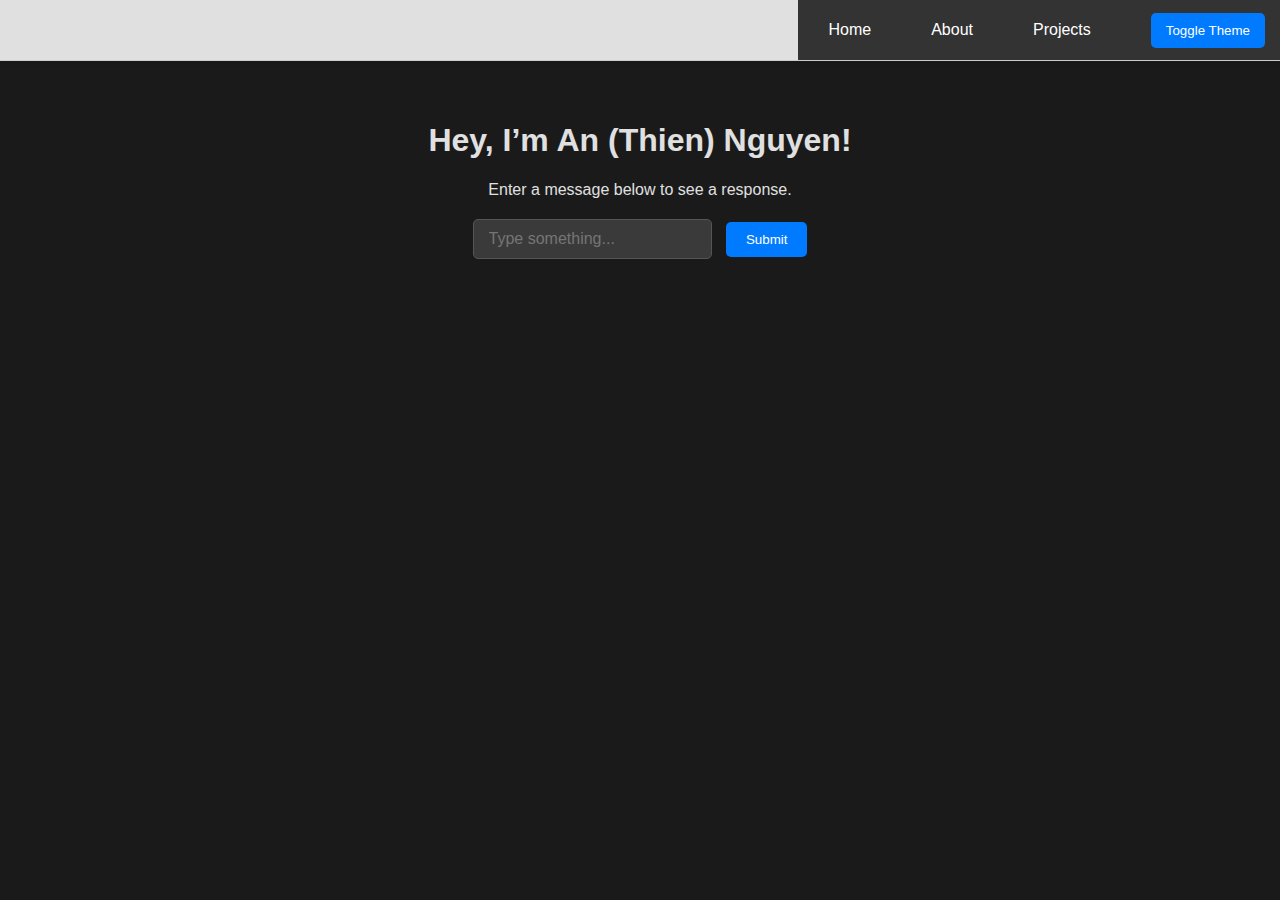
==== index.html @ 4a95640a "initial commit" ====
<!DOCTYPE html>
<html lang="en">

<head>
    <meta charset="UTF-8">
    <title>Your Name - Interactive Portfolio</title>
    <link rel="stylesheet" href="assets/css/style.css">
</head>

<body>
    <!-- Navigation Bar -->
    <nav>
        <div class="nav-left"></div>
        <div class="nav-right">
            <ul>
                <li><a href="index.html">Home</a></li>
                <li><a href="pages/about.html">About</a></li>
                <li><a href="pages/projects.html">Projects</a></li>
                <li><button id="theme-toggle">Toggle Theme</button></li>
            </ul>
        </div>
    </nav>

    <!-- Main Content -->
    <main>
        <h1>Hey, I’m An (Thien) Nguyen!</h1>
        <p>Enter a message below to see a response.</p>
        <div id="response-window" class="response-window hidden">
            <p id="response-text"></p>
        </div>
        <div class="input-container">
            <input type="text" id="user-input" placeholder="Type something...">
            <button onclick="handleInput()">Submit</button>
        </div>
    </main>

    <script src="assets/js/script.js"></script>
</body>

</html>
---- assets/css/style.css ----
:root {
    --bg-color: #1a1a1a;
    /* Dark mode background */
    --text-color: #e0e0e0;
    /* Light text for dark mode */
    --nav-bg-left: #e0e0e0;
    /* Light gray for left nav */
    --nav-bg-right: #333;
    /* Dark gray for right nav */
    --nav-text: #fff;
    /* Nav text */
    --input-bg: #3a3a3a;
    /* Input background */
    --input-border: #555;
    /* Input border */
    --button-bg: #007bff;
    /* Button background */
    --button-hover: #0056b3;
    /* Button hover */
    --response-bg: #2a2a2a;
    /* Response window background */
    --response-text: #e0e0e0;
    /* Response text color */
}

/* Light mode overrides */
[data-theme="light"] {
    --bg-color: #f0f0f0;
    /* Light mode background */
    --text-color: #333;
    /* Dark text for light mode */
    --nav-bg-left: #f0f0f0;
    /* Light gray for left nav */
    --nav-bg-right: #666;
    /* Lighter dark gray for right nav */
    --nav-text: #fff;
    /* Nav text */
    --input-bg: #fff;
    /* Input background */
    --input-border: #ccc;
    /* Input border */
    --button-bg: #007bff;
    /* Button background */
    --button-hover: #0056b3;
    /* Button hover */
    --response-bg: #fff;
    /* Response window background */
    --response-text: #333;
    /* Response text color */
}

body {
    font-family: Arial, sans-serif;
    margin: 0;
    padding: 0;
    background-color: var(--bg-color);
    color: var(--text-color);
    display: flex;
    flex-direction: column;
    align-items: center;
    min-height: 100vh;
    transition: background-color 0.3s, color 0.3s;
}

nav {
    width: 100%;
    display: flex;
    justify-content: space-between;
    border-bottom: 1px solid #ccc;
    box-shadow: 0 2px 4px rgba(0, 0, 0, 0.1);
}

.nav-left {
    flex-grow: 1;
    background-color: var(--nav-bg-left);
    height: 60px;
}

.nav-right {
    display: flex;
    align-items: center;
    background-color: var(--nav-bg-right);
    height: 60px;
}

nav ul {
    list-style: none;
    padding: 0;
    margin: 0;
    display: flex;
    align-items: center;
}

nav ul li {
    margin: 0 15px;
}

nav ul li a {
    color: var(--nav-text);
    text-decoration: none;
    padding: 10px 15px;
    display: block;
}

nav ul li a:hover {
    background-color: #555;
}

#theme-toggle {
    background-color: var(--button-bg);
    color: var(--nav-text);
    border: none;
    padding: 10px 15px;
    border-radius: 5px;
    cursor: pointer;
    margin-left: 15px;
}

#theme-toggle:hover {
    background-color: var(--button-hover);
}

main {
    margin-top: 20px;
    text-align: center;
    flex-grow: 1;
    padding: 20px;
}

.input-container {
    margin-top: 20px;
}

#user-input {
    padding: 10px 15px;
    border: 1px solid var(--input-border);
    border-radius: 5px;
    background-color: var(--input-bg);
    color: var(--text-color);
    font-size: 16px;
    outline: none;
    transition: background-color 0.3s, border-color 0.3s, color 0.3s;
}

button {
    padding: 10px 20px;
    background-color: var(--button-bg);
    color: white;
    border: none;
    border-radius: 5px;
    cursor: pointer;
    margin-left: 10px;
    transition: background-color 0.3s;
}

button:hover {
    background-color: var(--button-hover);
}

.response-window {
    margin-top: 20px;
    padding: 20px;
    background-color: var(--response-bg);
    color: var(--response-text);
    border-radius: 5px;
    box-shadow: 0 0 10px rgba(0, 0, 0, 0.1);
    opacity: 0;
    transition: opacity 0.5s ease-in-out;
    display: inline-block;
}

.response-window.show {
    opacity: 1;
}

.hidden {
    display: none;
}
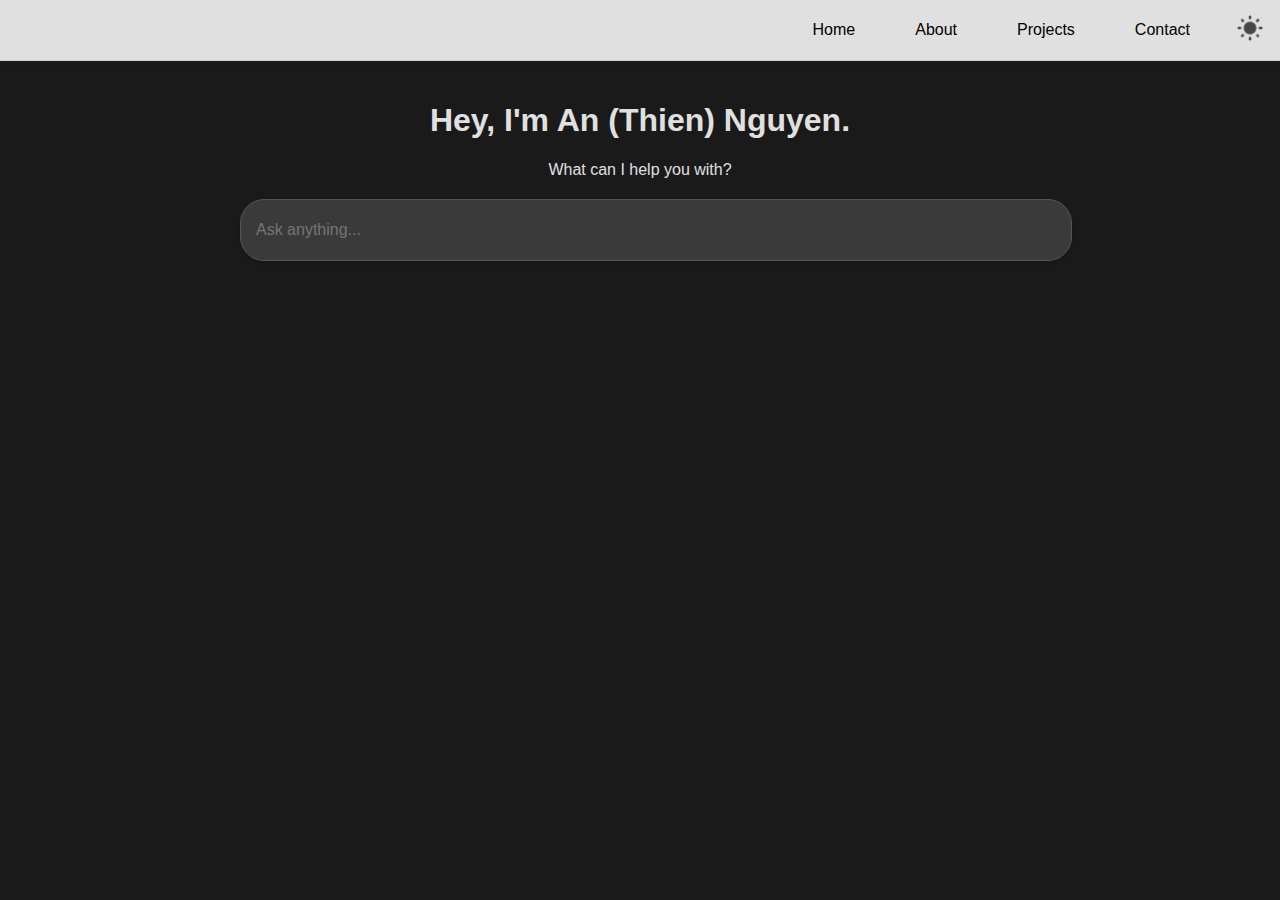
==== commit 61ba5293: "feat: floating window that displays content ("Hello" for now), reformatted some code." ====
--- a/index.html
+++ b/index.html
@@ -3,36 +3,53 @@
 
 <head>
     <meta charset="UTF-8">
-    <title>Your Name - Interactive Portfolio</title>
+    <title>An (Thien) Nguyen</title>
     <link rel="stylesheet" href="assets/css/style.css">
 </head>
 
 <body>
-    <!-- Navigation Bar -->
-    <nav>
+    <!-- Navigation bar -->
+    <nav id="desktop-nav">
         <div class="nav-left"></div>
         <div class="nav-right">
             <ul>
-                <li><a href="index.html">Home</a></li>
-                <li><a href="pages/about.html">About</a></li>
-                <li><a href="pages/projects.html">Projects</a></li>
-                <li><button id="theme-toggle">Toggle Theme</button></li>
+                <li><a href="#home">Home</a></li>
+                <li><a href="#about">About</a></li>
+                <li><a href="#projects">Projects</a></li>
+                <li><a href="#contact">Contact</a></li>
+                <li>
+                    <button id="theme-toggle">
+                        <img id="theme-icon" src="assets/images/buttons/light-mode.png" alt="Theme Toggle" width="30px"
+                            height="30">
+                    </button>
+                </li>
             </ul>
         </div>
     </nav>
 
-    <!-- Main Content -->
     <main>
-        <h1>Hey, I’m An (Thien) Nguyen!</h1>
-        <p>Enter a message below to see a response.</p>
-        <div id="response-window" class="response-window hidden">
-            <p id="response-text"></p>
-        </div>
+        <h1>Hey, I'm An (Thien) Nguyen.</h1>
+        <p>What can I help you with?</p>
+
         <div class="input-container">
-            <input type="text" id="user-input" placeholder="Type something...">
-            <button onclick="handleInput()">Submit</button>
+            <input type="text" id="user-input" placeholder="Ask anything...">
         </div>
     </main>
+
+    <!-- File Explorer-like Window -->
+    <div id="explorer-window" class="explorer-window hidden">
+        <div class="explorer-header">
+            <div class="explorer-buttons">
+                <button id="minimize-btn" class="explorer-btn minimize"></button>
+                <button id="copy-btn" class="explorer-btn copy"></button>
+                <button id="download-btn" class="explorer-btn download"></button>
+                <button id="exit-btn" class="explorer-btn exit"></button>
+            </div>
+        </div>
+        <div class="explorer-content">
+            <p id="explorer-text"></p>
+        </div>
+    </div>
 
     <script src="assets/js/script.js"></script>
 </body>
--- a/assets/css/style.css
+++ b/assets/css/style.css
@@ -1,56 +1,32 @@
 :root {
     --bg-color: #1a1a1a;
-    /* Dark mode background */
     --text-color: #e0e0e0;
-    /* Light text for dark mode */
+
     --nav-bg-left: #e0e0e0;
-    /* Light gray for left nav */
-    --nav-bg-right: #333;
-    /* Dark gray for right nav */
-    --nav-text: #fff;
-    /* Nav text */
+    --nav-bg-right: #e0e0e0;
+    --nav-text: #000;
+
     --input-bg: #3a3a3a;
-    /* Input background */
     --input-border: #555;
-    /* Input border */
+
     --button-bg: #007bff;
-    /* Button background */
     --button-hover: #0056b3;
-    /* Button hover */
-    --response-bg: #2a2a2a;
-    /* Response window background */
-    --response-text: #e0e0e0;
-    /* Response text color */
 }
 
-/* Light mode overrides */
 [data-theme="light"] {
-    --bg-color: #f0f0f0;
-    /* Light mode background */
+    --bg-color: #f5f5f5;
     --text-color: #333;
-    /* Dark text for light mode */
-    --nav-bg-left: #f0f0f0;
-    /* Light gray for left nav */
-    --nav-bg-right: #666;
-    /* Lighter dark gray for right nav */
-    --nav-text: #fff;
-    /* Nav text */
-    --input-bg: #fff;
-    /* Input background */
+
+    --nav-bg-left: #f5f5f5;
+    --nav-bg-right: #f5f5f5;
+    --nav-text: #333;
+
+    --input-bg: #f5f5f5;
     --input-border: #ccc;
-    /* Input border */
-    --button-bg: #007bff;
-    /* Button background */
-    --button-hover: #0056b3;
-    /* Button hover */
-    --response-bg: #fff;
-    /* Response window background */
-    --response-text: #333;
-    /* Response text color */
 }
 
 body {
-    font-family: Arial, sans-serif;
+    font-family: Arial, Helvetica, sans-serif;
     margin: 0;
     padding: 0;
     background-color: var(--bg-color);
@@ -62,24 +38,24 @@
     transition: background-color 0.3s, color 0.3s;
 }
 
+/* Navigation bar */
 nav {
-    width: 100%;
     display: flex;
     justify-content: space-between;
+    width: 100%;
+    background: linear-gradient(to right, var(--nav-bg-left), var(--nav-bg-right));
     border-bottom: 1px solid #ccc;
     box-shadow: 0 2px 4px rgba(0, 0, 0, 0.1);
 }
 
 .nav-left {
     flex-grow: 1;
-    background-color: var(--nav-bg-left);
     height: 60px;
 }
 
 .nav-right {
     display: flex;
     align-items: center;
-    background-color: var(--nav-bg-right);
     height: 60px;
 }
 
@@ -107,23 +83,27 @@
 }
 
 #theme-toggle {
-    background-color: var(--button-bg);
-    color: var(--nav-text);
+    background: none;
     border: none;
-    padding: 10px 15px;
-    border-radius: 5px;
+    padding: 0;
     cursor: pointer;
-    margin-left: 15px;
 }
 
 #theme-toggle:hover {
-    background-color: var(--button-hover);
+    filter: brightness(0.8);
+    transform: scale(1.1);
+    transition: transform 0.2s ease-in-out;
 }
 
+#theme-icon {
+    display: block;
+}
+
+/* Main content */
 main {
-    margin-top: 20px;
     text-align: center;
-    flex-grow: 1;
+    width: 100%;
+    max-width: 800px;
     padding: 20px;
 }
 
@@ -132,47 +112,83 @@
 }
 
 #user-input {
+    width: 100%;
+    height: 40px;
+    border-radius: 24px;
     padding: 10px 15px;
     border: 1px solid var(--input-border);
-    border-radius: 5px;
     background-color: var(--input-bg);
     color: var(--text-color);
     font-size: 16px;
     outline: none;
     transition: background-color 0.3s, border-color 0.3s, color 0.3s;
+    box-shadow: 0 2px 5px rgba(0, 0, 0, 0.1);
 }
 
-button {
-    padding: 10px 20px;
-    background-color: var(--button-bg);
-    color: white;
-    border: none;
-    border-radius: 5px;
-    cursor: pointer;
-    margin-left: 10px;
-    transition: background-color 0.3s;
+/* File Explorer-like Window */
+.explorer-window {
+    position: fixed;
+    top: 50%;
+    left: 50%;
+    transform: translate(-50%, -50%);
+    width: 400px;
+    min-width: 300px;
+    min-height: 200px;
+    background-color: var(--bg-color);
+    border: 1px solid var(--input-border);
+    border-radius: 8px;
+    box-shadow: 0 4px 10px rgba(0, 0, 0, 0.2);
+    z-index: 1000;
+    display: none;
+    /* Hide the window initially */
 }
 
-button:hover {
-    background-color: var(--button-hover);
+.explorer-window.show {
+    display: block;
+    /* Show the window */
 }
 
-.response-window {
-    margin-top: 20px;
-    padding: 20px;
-    background-color: var(--response-bg);
-    color: var(--response-text);
-    border-radius: 5px;
-    box-shadow: 0 0 10px rgba(0, 0, 0, 0.1);
-    opacity: 0;
-    transition: opacity 0.5s ease-in-out;
-    display: inline-block;
+.explorer-header {
+    padding: 10px;
+    background-color: var(--nav-bg-left);
+    border-bottom: 1px solid var(--input-border);
+    border-top-left-radius: 8px;
+    border-top-right-radius: 8px;
+    display: flex;
+    justify-content: flex-end;
+    cursor: move;
 }
 
-.response-window.show {
-    opacity: 1;
+.explorer-buttons {
+    display: flex;
+    gap: 5px;
 }
 
-.hidden {
-    display: none;
+.explorer-btn {
+    width: 12px;
+    height: 12px;
+    border-radius: 50%;
+    border: none;
+    cursor: pointer;
+}
+
+.explorer-btn.minimize {
+    background-color: #ffcc00;
+}
+
+.explorer-btn.copy {
+    background-color: #00ccff;
+}
+
+.explorer-btn.download {
+    background-color: #00ff00;
+}
+
+.explorer-btn.exit {
+    background-color: #ff0000;
+}
+
+.explorer-content {
+    padding: 20px;
+    color: var(--text-color);
 }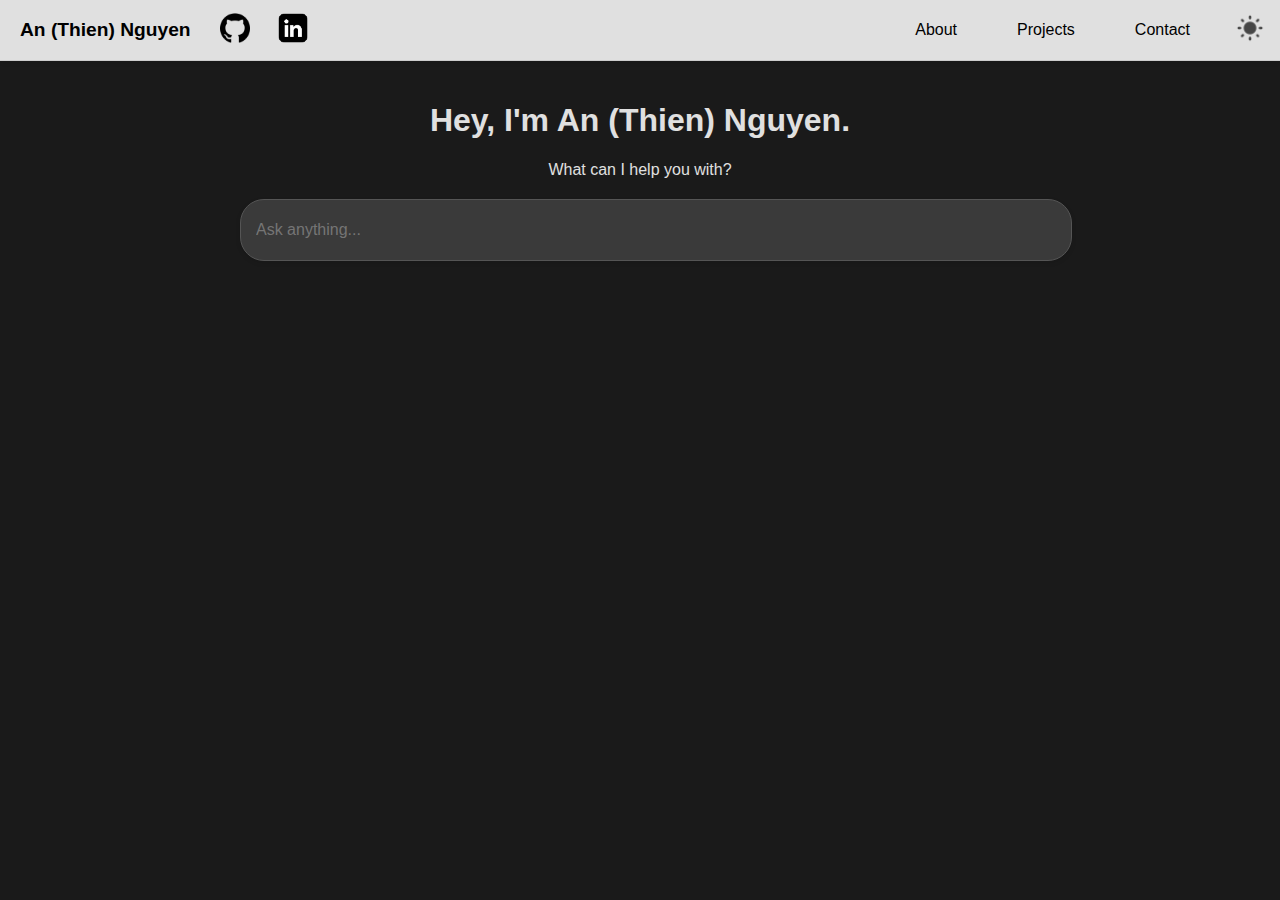
==== commit 25ab76bc: "feat: semi-NLP" ====
--- a/index.html
+++ b/index.html
@@ -10,10 +10,20 @@
 <body>
     <!-- Navigation bar -->
     <nav id="desktop-nav">
-        <div class="nav-left"></div>
+        <div class="nav-left">
+            <a href="#home" class="name"> An (Thien) Nguyen </a>
+            <div class="social-buttons">
+                <a href="https://github.com/p1neapplechoco" target="_blank">
+                    <img src="assets/images/icons/github.png" alt="GitHub" width="48" height="48">
+                </a>
+                <a href="https://linkedin.com/in/ngthienaans" target="_blank">
+                    <img src="assets/images/icons/linkedin.png" alt="LinkedIn" width="48" height="48">
+                </a>
+            </div>
+        </div>
         <div class="nav-right">
             <ul>
-                <li><a href="#home">Home</a></li>
+                <!-- <li><a href="#home">Home</a></li> -->
                 <li><a href="#about">About</a></li>
                 <li><a href="#projects">Projects</a></li>
                 <li><a href="#contact">Contact</a></li>
@@ -39,11 +49,12 @@
     <!-- File Explorer-like Window -->
     <div id="explorer-window" class="explorer-window hidden">
         <div class="explorer-header">
+            <div class="explorer-title">Explorer</div>
             <div class="explorer-buttons">
-                <button id="minimize-btn" class="explorer-btn minimize"></button>
-                <button id="copy-btn" class="explorer-btn copy"></button>
-                <button id="download-btn" class="explorer-btn download"></button>
-                <button id="exit-btn" class="explorer-btn exit"></button>
+                <button id="minimize-btn" class="explorer-btn minimize" title="Minimize"></button>
+                <button id="copy-btn" class="explorer-btn copy" title="Copy Text"></button>
+                <button id="download-btn" class="explorer-btn download" title="Download"></button>
+                <button id="exit-btn" class="explorer-btn exit" title="Close Window"></button>
             </div>
         </div>
         <div class="explorer-content">
--- a/assets/css/style.css
+++ b/assets/css/style.css
@@ -48,9 +48,46 @@
     box-shadow: 0 2px 4px rgba(0, 0, 0, 0.1);
 }
 
+/* Navigation bar */
+/* Navigation bar */
 .nav-left {
     flex-grow: 1;
+    display: flex;
+    align-items: center;
     height: 60px;
+    padding-left: 20px;
+    /* Add some padding */
+}
+
+.name {
+    font-size: 1.2rem;
+    font-weight: bold;
+    color: var(--nav-text);
+    margin-right: 20px;
+    /* Space between name and buttons */
+    text-decoration: none;
+    /* Remove underline */
+}
+
+.name:hover {
+    text-decoration: none;
+    /* Ensure no underline on hover */
+}
+
+.social-buttons {
+    display: flex;
+    gap: 10px;
+    /* Space between buttons */
+}
+
+.social-buttons a {
+    display: inline-block;
+    transition: transform 0.2s ease-in-out;
+}
+
+.social-buttons a:hover {
+    transform: scale(1.1);
+    /* Slight zoom on hover */
 }
 
 .nav-right {
@@ -155,13 +192,30 @@
     border-top-left-radius: 8px;
     border-top-right-radius: 8px;
     display: flex;
-    justify-content: flex-end;
+    align-items: center;
+    /* Center items vertically */
+    justify-content: space-between;
+    /* Space between title and buttons */
     cursor: move;
 }
 
+.explorer-title {
+    font-size: 1rem;
+    font-weight: bold;
+    color: var(--nav-text);
+    position: absolute;
+    /* Position the title absolutely */
+    left: 50%;
+    /* Center horizontally */
+    transform: translateX(-50%);
+    /* Adjust for exact centering */
+}
+
 .explorer-buttons {
     display: flex;
     gap: 5px;
+    margin-left: auto;
+    /* Push buttons to the right */
 }
 
 .explorer-btn {
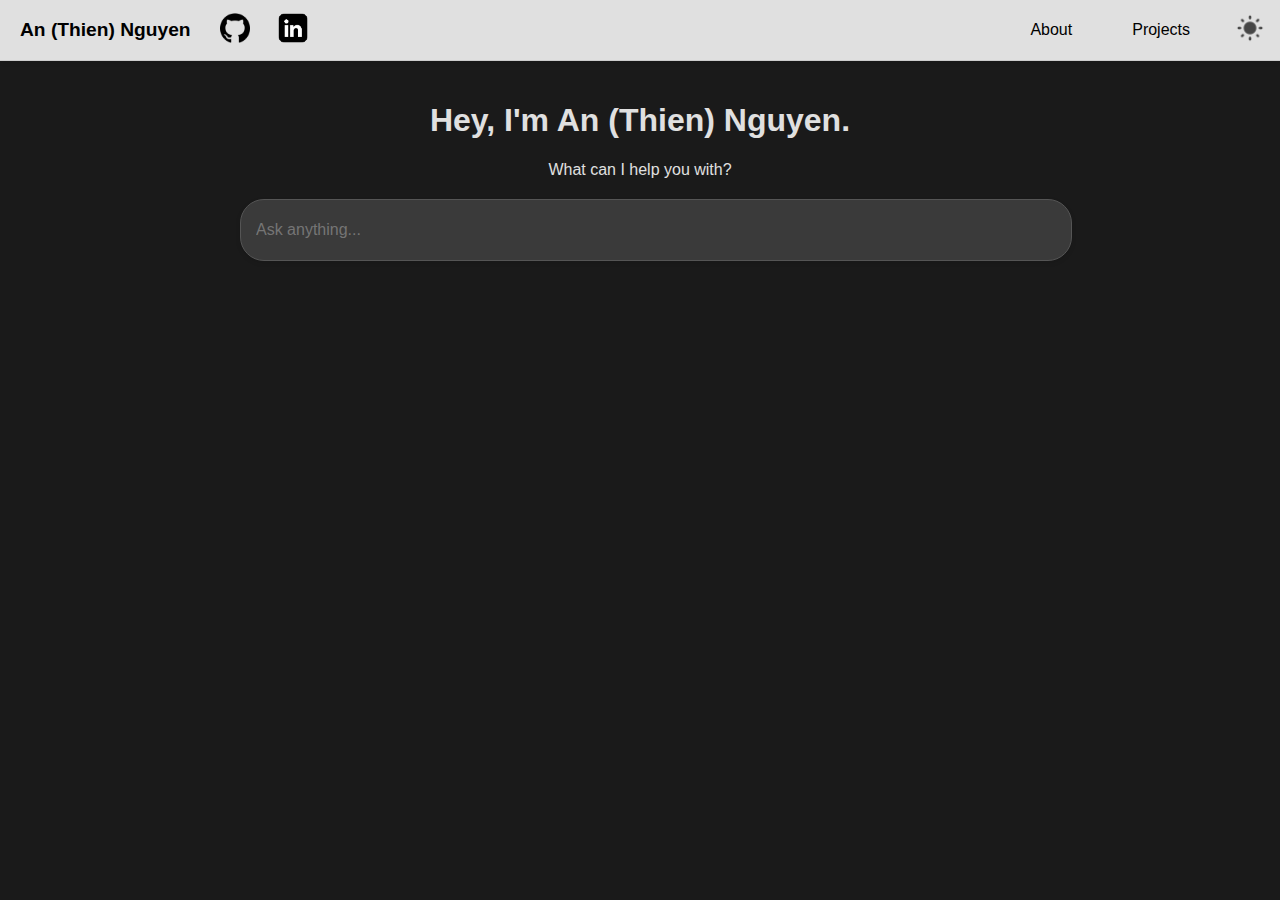
==== commit cf720bbf: "feat: about section" ====
--- a/index.html
+++ b/index.html
@@ -4,6 +4,7 @@
 <head>
     <meta charset="UTF-8">
     <title>An (Thien) Nguyen</title>
+    <link rel="icon" type="image/x-icon" href="/assets/images/icons/favicon.ico">
     <link rel="stylesheet" href="assets/css/style.css">
 </head>
 
@@ -11,7 +12,7 @@
     <!-- Navigation bar -->
     <nav id="desktop-nav">
         <div class="nav-left">
-            <a href="#home" class="name"> An (Thien) Nguyen </a>
+            <a href="index.html" class="name"> An (Thien) Nguyen </a>
             <div class="social-buttons">
                 <a href="https://github.com/p1neapplechoco" target="_blank">
                     <img src="assets/images/icons/github.png" alt="GitHub" width="48" height="48">
@@ -24,9 +25,9 @@
         <div class="nav-right">
             <ul>
                 <!-- <li><a href="#home">Home</a></li> -->
-                <li><a href="#about">About</a></li>
-                <li><a href="#projects">Projects</a></li>
-                <li><a href="#contact">Contact</a></li>
+                <li><a href="/pages/about.html">About</a></li>
+                <li><a href="https://github.com/p1neapplechoco">Projects</a></li>
+                <!-- <li><a href="#contact">Contact</a></li> -->
                 <li>
                     <button id="theme-toggle">
                         <img id="theme-icon" src="assets/images/buttons/light-mode.png" alt="Theme Toggle" width="30px"
--- a/assets/css/style.css
+++ b/assets/css/style.css
@@ -245,4 +245,110 @@
 .explorer-content {
     padding: 20px;
     color: var(--text-color);
+}
+
+/* ABOUT */
+
+/* Add this to your CSS file (e.g., style.css) */
+:root {
+    --section-bg: #ffffff;
+    /* Light theme background */
+    --section-text: #333333;
+    /* Light theme text */
+    --section-shadow: 0 5px 15px rgba(0, 0, 0, 0.1);
+    /* Light theme shadow */
+}
+
+[data-theme="dark"] {
+    --section-bg: #1a1a1a;
+    /* Dark theme background */
+    --section-text: #e0e0e0;
+    /* Dark theme text */
+    --section-shadow: 0 5px 15px rgba(255, 255, 255, 0.1);
+    /* Dark theme shadow */
+}
+
+.about-container {
+    display: flex;
+    max-width: 1200px;
+    margin: 0 auto;
+    padding: 40px 20px;
+}
+
+.profile-oval {
+    width: 300px;
+    height: 400px;
+    border-radius: 50%/40%;
+    overflow: hidden;
+    margin-right: 50px;
+    flex-shrink: 0;
+    box-shadow: 0 0 20px rgba(0, 0, 0, 0.2);
+}
+
+.profile-img {
+    width: 100%;
+    height: 100%;
+    object-fit: cover;
+}
+
+/* Scroll Indicator Styles */
+:root {
+    --scroll-indicator-bg: #ccc;
+    /* Light theme bullet color */
+    --scroll-indicator-active-bg: #007bff;
+    /* Light theme active bullet color */
+}
+
+[data-theme="dark"] {
+    --scroll-indicator-bg: #555;
+    /* Dark theme bullet color */
+    --scroll-indicator-active-bg: #0056b3;
+    /* Dark theme active bullet color */
+}
+
+.scroll-indicator {
+    margin-top: 20px;
+    display: flex;
+    background: var(--bg-color);
+    border-bottom: var(--bg-color);
+    flex-direction: column;
+    align-items: center;
+    gap: 10px;
+}
+
+.scroll-indicator a {
+    display: block;
+    width: 12px;
+    height: 12px;
+    background: var(--section-bg);
+    background-color: var(--scroll-indicator-bg);
+    border-radius: 50%;
+    transition: all 0.3s ease;
+}
+
+.scroll-indicator a.active {
+    background-color: var(--scroll-indicator-active-bg);
+    transform: scale(1.2);
+}
+
+.content-wrapper {
+    flex-grow: 1;
+    position: relative;
+}
+
+.content-section {
+    margin-bottom: 80px;
+    padding: 30px;
+    background: var(--section-bg);
+    color: var(--section-text);
+    border-radius: 15px;
+    box-shadow: var(--section-shadow);
+    opacity: 0;
+    transform: translateY(20px);
+    transition: all 0.6s ease;
+}
+
+.content-section.active {
+    opacity: 1;
+    transform: translateY(0);
 }